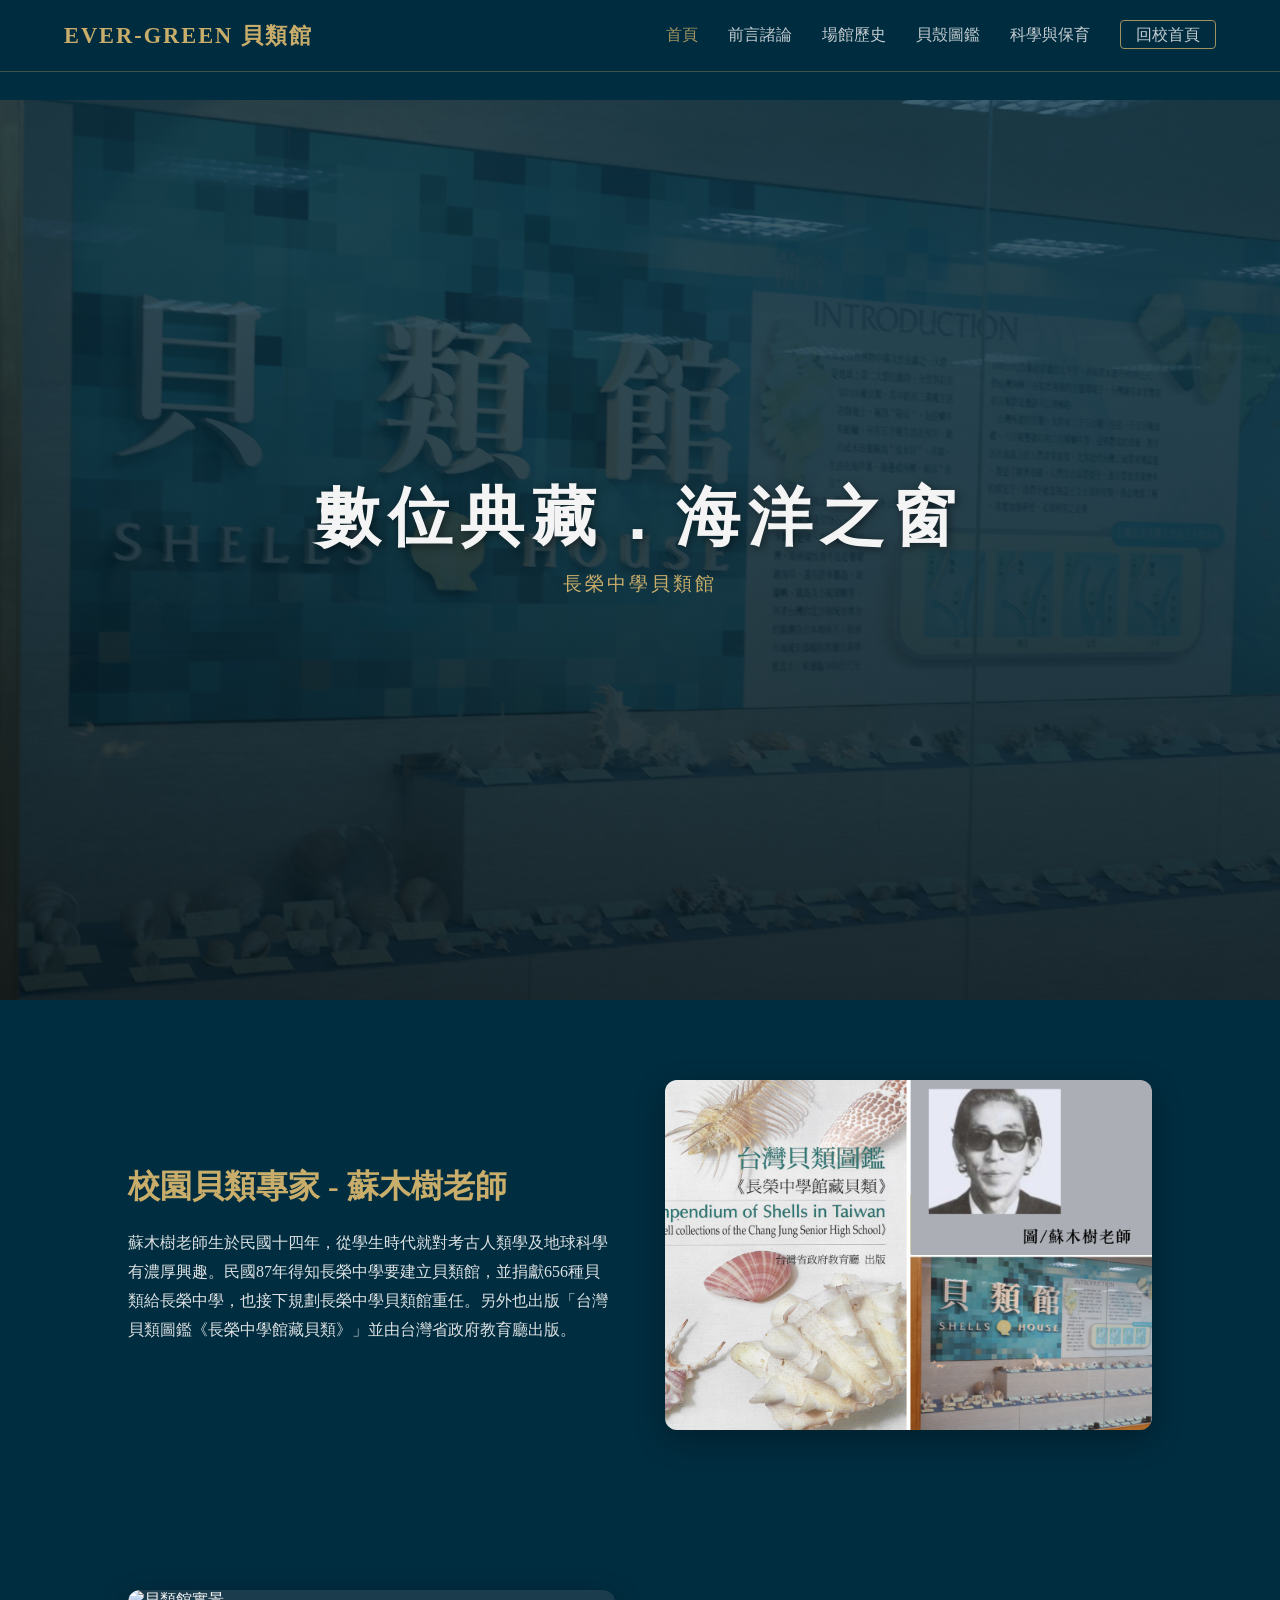
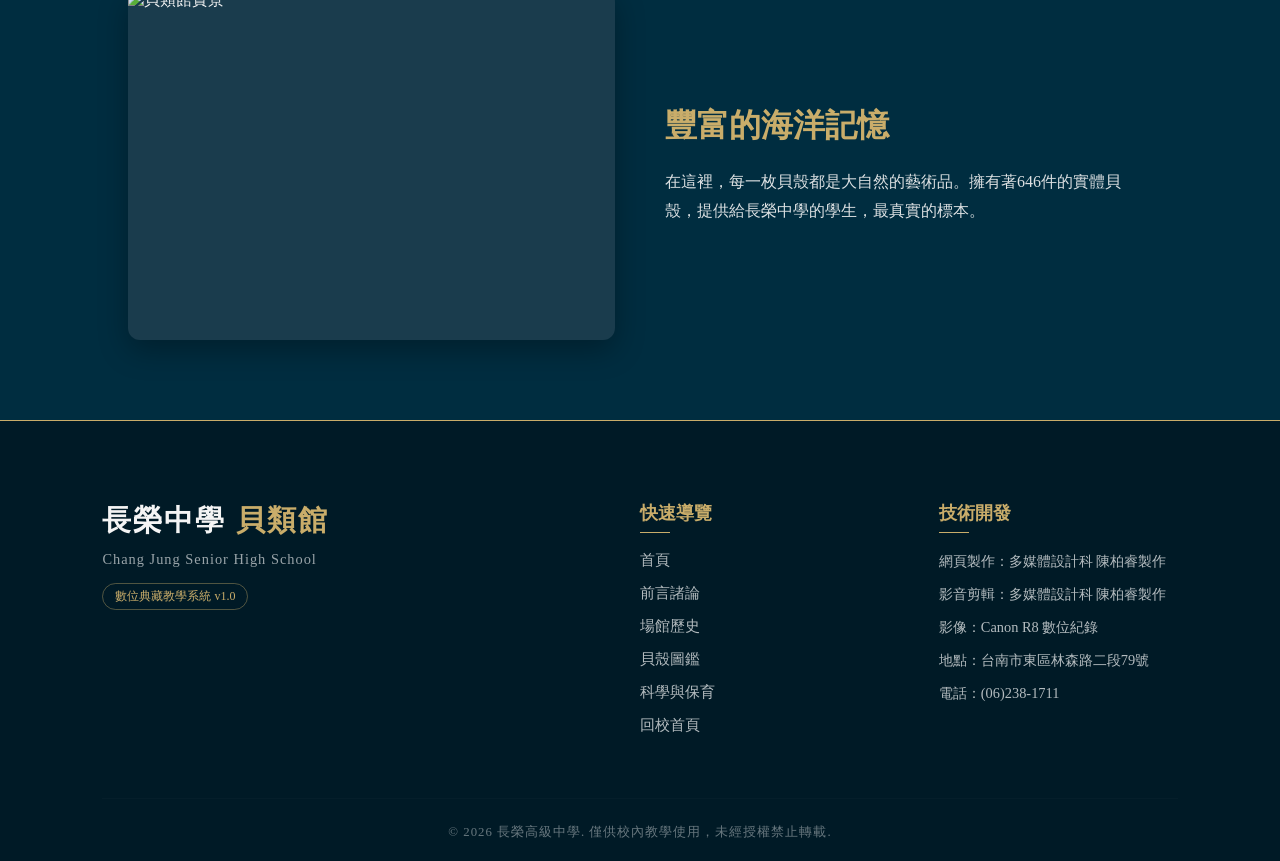
==== index.html @ a4a19280 "Update index.html" ====
<!DOCTYPE html>
<html lang="zh-TW">
<head>
    <meta charset="UTF-8">
    <meta name="viewport" content="width=device-width, initial-scale=1.0">
    <title>長榮中學貝類館 | 網站首頁</title>
    <link rel="stylesheet" href="style.css">
</head>
<body>

    <nav>
        <a href="index.html" class="logo">EVER-GREEN 貝類館</a>
        
        <div class="hamburger">
            <span class="bar"></span>
            <span class="bar"></span>
            <span class="bar"></span>
        </div>

        <ul class="nav-links">
            <li><a href="index.html" style="color: var(--accent-gold);">首頁</a></li>
            <li><a href="about.html">前言諸論</a></li>
            <li><a href="#history">場館歷史</a></li>
            <li><a href="#gallery">貝殼圖鑑</a></li>
            <li><a href="#science">科學與保育</a></li>
            <li><a href="https://www.cjshs.tn.edu.tw/" target="_blank" class="btn-school">回校首頁</a></li>
        </ul>
    </nav>

    <header class="hero">
        <div class="hero-content">
            <h1>數位典藏．海洋之窗</h1>
            <p>長榮中學貝類館</p>
        </div>
    </header>

    <section id="about" class="intro-section">
        <div class="intro-text">
            <h2>校園貝類專家 - 蘇木樹老師</h2>
            <p>蘇木樹老師生於民國十四年，從學生時代就對考古人類學及地球科學有濃厚興趣。民國87年得知長榮中學要建立貝類館，並捐獻656種貝類給長榮中學，也接下規劃長榮中學貝類館重任。另外也出版「台灣貝類圖鑑《長榮中學館藏貝類》」並由台灣省政府教育廳出版。</p>
        </div>
        <div class="intro-image">
        <img src="images/su-teacher.png" alt="蘇木樹老師">
    </div>
    </section>

    <section class="intro-section">
        <div class="intro-image">
        <img src="images/IMG_0119.JPG" alt="貝類館實景">
    </div>
        <div class="intro-text">
            <h2>豐富的海洋記憶</h2>
            <p>在這裡，每一枚貝殼都是大自然的藝術品。擁有著646件的實體貝殼，提供給長榮中學的學生，最真實的標本。</p>
        </div>
    </section>

    <footer class="museum-footer">
        <div class="footer-inner">
            <div class="footer-brand">
                <h2 class="footer-logo">長榮中學 <span>貝類館</span></h2>
                <p class="school-name">Chang Jung Senior High School</p>
                <p class="archive-tag">數位典藏教學系統 v1.0</p>
            </div>
            <div class="footer-nav">
                <h3>快速導覽</h3>
                <ul>
                    <li><a href="index.html">首頁</a></li>
                    <li><a href="about.html">前言諸論</a></li>
                    <li><a href="#history">場館歷史</a></li>
                    <li><a href="#gallery">貝殼圖鑑</a></li>
                    <li><a href="#science">科學與保育</a></li>
                    <li><a href="https://www.cjshs.tn.edu.tw/" target="_blank">回校首頁</a></li>
                </ul>
            </div>
            <div class="footer-credit">
                <h3>技術開發</h3>
                <p>網頁製作：多媒體設計科 陳柏睿製作</p>
                <p>影音剪輯：多媒體設計科 陳柏睿製作</p>
                <p>影像：Canon R8 數位紀錄</p>
                <p>地點：台南市東區林森路二段79號</p>
                <p>電話：(06)238-1711</p>
            </div>
        </div>
        <div class="footer-copy">
            <p>&copy; 2026 長榮高級中學. 僅供校內教學使用，未經授權禁止轉載.</p>
        </div>
    </footer>

    <script>
        const hamburger = document.querySelector(".hamburger");
        const navLinks = document.querySelector(".nav-links");

        hamburger.addEventListener("click", () => {
            navLinks.classList.toggle("nav-active");
            hamburger.classList.toggle("toggle");
        });
    </script>
</body>
</html>
---- style.css ----
/* ==============================
   1. 全域變數與基本重設
   ============================== */
:root {
    --evergreen-dark: #002d40;
    --accent-gold: #c9ad6a;
    --text-light: #f4f4f4;
    --glass-bg: rgba(0, 45, 64, 0.85);
}

* { 
    margin: 0; 
    padding: 0; 
    box-sizing: border-box; 
    font-family: "Noto Serif TC", serif; 
}

body { 
    background-color: var(--evergreen-dark); 
    color: var(--text-light); 
    overflow-x: hidden; 
}

/* ==============================
   2. 導覽列 (Navbar)
   ============================== */
nav {
    position: fixed; top: 0; width: 100%; display: flex; justify-content: space-between;
    align-items: center; padding: 20px 5%; background: var(--glass-bg);
    backdrop-filter: blur(10px); z-index: 1000; border-bottom: 1px solid rgba(201, 173, 106, 0.3);
}
.logo { 
    font-size: 1.4rem; font-weight: bold; letter-spacing: 2px; color: var(--accent-gold); 
    text-decoration: none;
}
.nav-links { display: flex; list-style: none; }
.nav-links li { margin-left: 30px; }
.nav-links a { text-decoration: none; color: var(--text-light); font-size: 1rem; transition: 0.3s; opacity: 0.8; }
.nav-links a:hover { opacity: 1; color: var(--accent-gold); }
.btn-school { border: 1px solid var(--accent-gold); padding: 5px 15px; border-radius: 4px; }

/* 漢堡按鈕 (電腦版預設隱藏) */
.hamburger { display: none; cursor: pointer; z-index: 1001; }
.hamburger .bar {
    display: block; width: 25px; height: 3px; margin: 5px auto;
    transition: all 0.3s ease-in-out; background-color: var(--accent-gold);
}

/* ==============================
   3. 首頁主視覺區 (Hero Section) 
   ============================== */
.hero {
    height: 100vh; display: flex; align-items: center; justify-content: center; text-align: center;
    background: linear-gradient(rgba(0, 45, 64, 0.75), rgba(0, 18, 25, 0.85)), 
                url('images/beta.JPG') center/cover no-repeat;
}
.hero-content h1 { font-size: 4rem; letter-spacing: 8px; margin-bottom: 10px; text-shadow: 2px 2px 10px rgba(0,0,0,0.5); }
.hero-content p { font-size: 1.2rem; letter-spacing: 3px; margin-bottom: 30px; color: var(--accent-gold); }

/* ==============================
   4. 簡介區塊 (Intro Section)
   ============================== */
.intro-section { padding: 80px 10%; display: grid; grid-template-columns: 1fr 1fr; gap: 50px; align-items: center; min-height: 50vh;}
.intro-text h2 { font-size: 2rem; color: var(--accent-gold); margin-bottom: 20px; }
.intro-text p { line-height: 1.8; opacity: 0.9; }
/* 電腦版圖片區塊設計 */
.intro-image {
    background: #1a3c4d; 
    height: 350px; 
    border-radius: 12px; 
    display: flex; 
    align-items: center; 
    justify-content: center;
    overflow: hidden; /* 未來放照片才不會超出圓角 */
    box-shadow: 0 10px 30px rgba(0,0,0,0.3);
}
.intro-image p {
    opacity: 0.5;
    font-size: 0.9rem;
}

/* ==============================
   5. 頁尾專屬樣式 (Footer)
   ============================== */
.museum-footer {
    background-color: #001a26; color: #ffffff; padding: 80px 8% 20px;
    border-top: 1px solid #c9ad6a; margin-top: auto;
}
.footer-inner { max-width: 1200px; margin: 0 auto; display: grid; grid-template-columns: 2fr 1fr 1fr; gap: 60px; margin-bottom: 50px; }
.footer-brand .footer-logo { font-size: 1.8rem; letter-spacing: 2px; color: #f4f4f4; margin-bottom: 10px; }
.footer-brand .footer-logo span { color: #c9ad6a; }
.school-name { font-size: 0.9rem; letter-spacing: 1px; opacity: 0.6; margin-bottom: 15px; }
.archive-tag { display: inline-block; font-size: 0.75rem; padding: 4px 12px; border: 1px solid rgba(201, 173, 106, 0.4); border-radius: 20px; color: #c9ad6a; }

.footer-nav h3, .footer-credit h3 { font-size: 1.1rem; color: #c9ad6a; margin-bottom: 25px; position: relative; }
.footer-nav h3::after, .footer-credit h3::after { content: ''; position: absolute; left: 0; bottom: -8px; width: 30px; height: 1px; background-color: #c9ad6a; }
.footer-nav ul { list-style: none; padding: 0; }
.footer-nav li { margin-bottom: 12px; }
.footer-nav a { text-decoration: none; color: #fff; opacity: 0.7; transition: 0.3s ease; font-size: 0.95rem; }
.footer-nav a:hover { opacity: 1; color: #c9ad6a; padding-left: 8px; }

.footer-credit p { font-size: 0.9rem; opacity: 0.7; margin-bottom: 10px; line-height: 1.6; }
.footer-copy { text-align: center; border-top: 1px solid rgba(255, 255, 255, 0.05); padding-top: 25px; font-size: 0.8rem; opacity: 0.4; letter-spacing: 1px; }

/* ==============================
   6. 手機版適應 (RWD) - 斷點 768px
   ============================== */
@media (max-width: 768px) {
    /* 漢堡按鈕顯示，並修改選單樣式 */
    .hamburger { display: block; }
    .nav-links {
        position: fixed; right: -100%; top: 70px; flex-direction: column;
        background: var(--glass-bg); backdrop-filter: blur(15px); width: 100%;
        text-align: center; transition: 0.4s ease-in-out; box-shadow: 0 10px 20px rgba(0,0,0,0.5); padding: 30px 0;
    }
    .nav-links.nav-active { right: 0; }
    .nav-links li { margin: 25px 0; }
    
    /* 漢堡變 X 動畫 */
    .hamburger.toggle .bar:nth-child(1) { transform: translateY(8px) rotate(45deg); }
    .hamburger.toggle .bar:nth-child(2) { opacity: 0; }
    .hamburger.toggle .bar:nth-child(3) { transform: translateY(-8px) rotate(-45deg); }

    /* 首頁實景圖：加高版面，讓視覺更飽滿大氣 */
    .hero {
        /* 取消之前的 aspect-ratio，改用 60vh 讓它佔據手機螢幕 60% 的高度 */
        height: 60vh; 
        
        /* 使用 center/cover 讓照片以中心為基準，完美填滿這個舒服的高度 */
        background: linear-gradient(rgba(0, 45, 64, 0.75), rgba(0, 18, 25, 0.85)), 
                    url('images/beta.JPG') center/cover no-repeat;
        
        align-items: center; 
        padding-top: 60px; /* 稍微往下推，避開上方的導覽列 */
    }
    
    /* 因為照片變小了，手機版的標題字也要稍微縮小才放得進去 */
    .hero-content h1 { font-size: 1.8rem; letter-spacing: 2px; margin-bottom: 10px; }
    .hero-content p { font-size: 0.9rem; }
    .hero-content h1 { font-size: 2.2rem; letter-spacing: 3px; margin-bottom: 15px; }
    .hero-content p { font-size: 1rem; }
    
    /* 內容區塊改為單欄 */
    /* 手機版簡介區塊：強制圖片在上、文字在下 */
    .intro-section { 
        display: flex; /* 改用 Flexbox 方便控制上下順序 */
        flex-direction: column; 
        gap: 30px;
        padding: 60px 8%;
    }
    .intro-image {
        width: 100%;
        height: 250px; /* 手機版照片高度稍微縮小 */
        order: -1; /* ✨魔法指令：不管 HTML 順序為何，強制把圖片排在最前面(最上面)！ */
    }
    .intro-text {
        text-align: center; /* 手機版文字置中閱讀體驗會更好 */
    }
    .footer-inner { grid-template-columns: 1fr; text-align: center; gap: 40px; }
    .footer-nav h3::after, .footer-credit h3::after { left: 50%; transform: translateX(-50%); }
}
/* 讓圖片完美填滿圓角框，並加上滑鼠懸停動畫 */
.intro-image img {
    width: 100%;
    height: 100%;
    object-fit: cover; /* 這個魔法會讓照片自動按比例填滿，不會被拉扁變形 */
    transition: transform 0.5s ease; /* 動畫過渡時間 */
}

/* 滑鼠移上去時，照片會微微放大 */
.intro-image:hover img {
    transform: scale(1.05);
}
/* ==============================
           專屬 about.html 的文章閱讀排版
           ============================== */
        
        
        .article-container {
            max-width: 800px;
            margin: 0 auto 60px;
            padding: 50px 60px;
            background: var(--glass-bg);
            border-radius: 12px;
            box-shadow: 0 10px 30px rgba(0,0,0,0.5);
            border: 1px solid rgba(201, 173, 106, 0.2);
        }

        .article-title {
            text-align: center;
            margin-bottom: 40px;
            border-bottom: 1px solid rgba(201, 173, 106, 0.3);
            padding-bottom: 20px;
        }

        .article-title span {
            display: block;
            color: var(--accent-gold);
            font-size: 1rem;
            letter-spacing: 3px;
            margin-bottom: 10px;
        }

        .article-title h1 {
            font-size: 2.5rem;
            letter-spacing: 5px;
        }

        .article-content p {
            font-size: 1.1rem;
            line-height: 2.2;
            margin-bottom: 25px;
            text-align: justify; /* 左右對齊，看起來更像出版品 */
            opacity: 0.9;
            text-indent: 2em; /* 每一段首行自動縮排 */
        }

        /* 手機版適應 */
        @media (max-width: 768px) {
            .article-container { margin: 20px; padding: 30px 20px; }
            .article-title h1 { font-size: 2rem; }
            .article-content p { font-size: 1rem; }
        }
                /* ==============================
           全新 about.html：現代雙欄藝廊排版
           ============================== */
        body { 
            background-color: var(--evergreen-dark);
            padding-top: 100px; /* 避開導覽列 */
        }
        
        .editorial-container {
            max-width: 1200px;
            margin: 0 auto 80px;
            padding: 40px 5%;
            display: flex;
            align-items: flex-start; /* 讓左邊可以固定在頂部 */
            gap: 60px;
        }

        /* 左側：固定標題區 */
        .editorial-header {
            flex: 0 0 350px; /* 左邊寬度固定 */
            position: sticky;
            top: 150px; /* 往下滑時，標題會停留在距離頂部 150px 的位置 */
        }

        .editorial-header .tagline {
            color: var(--accent-gold);
            font-size: 0.95rem;
            letter-spacing: 3px;
            margin-bottom: 15px;
            font-weight: bold;
        }

        .editorial-header h1 {
            font-size: 3.8rem;
            letter-spacing: 5px;
            line-height: 1.2;
            color: var(--text-light);
            margin-bottom: 20px;
        }

        .editorial-header .divider {
            width: 60px;
            height: 3px;
            background: var(--accent-gold);
        }

        /* 右側：滾動文章區 */
        .editorial-content {
            flex: 1;
            padding-left: 40px;
            border-left: 1px solid rgba(255, 255, 255, 0.1); /* 中間加一條淡淡的分隔線 */
        }

        .editorial-content p {
            font-size: 1.15rem;
            line-height: 2.1;
            margin-bottom: 35px;
            text-align: justify;
            color: rgba(244, 244, 244, 0.85);
        }

        /* 魔法：第一段的第一個字放大 (首字放大) */
        .editorial-content p:first-of-type::first-letter {
            font-size: 3.5rem;
            float: left;
            margin-right: 12px;
            line-height: 1;
            color: var(--accent-gold);
            font-weight: bold;
            padding-top: 4px;
        }

        /* 手機版適應：變成上下排版 */
        @media (max-width: 768px) {
            .editorial-container { 
                flex-direction: column; 
                gap: 30px; 
                padding: 20px 8%; 
            }
            .editorial-header { 
                position: static; /* 取消手機版的固定效果 */
                flex: auto; 
                width: 100%; 
                padding-bottom: 20px;
                border-bottom: 1px solid rgba(255, 255, 255, 0.1);
            }
            .editorial-header h1 { font-size: 2.8rem; }
            .editorial-content { 
                padding-left: 0; 
                border-left: none; 
            }
        }
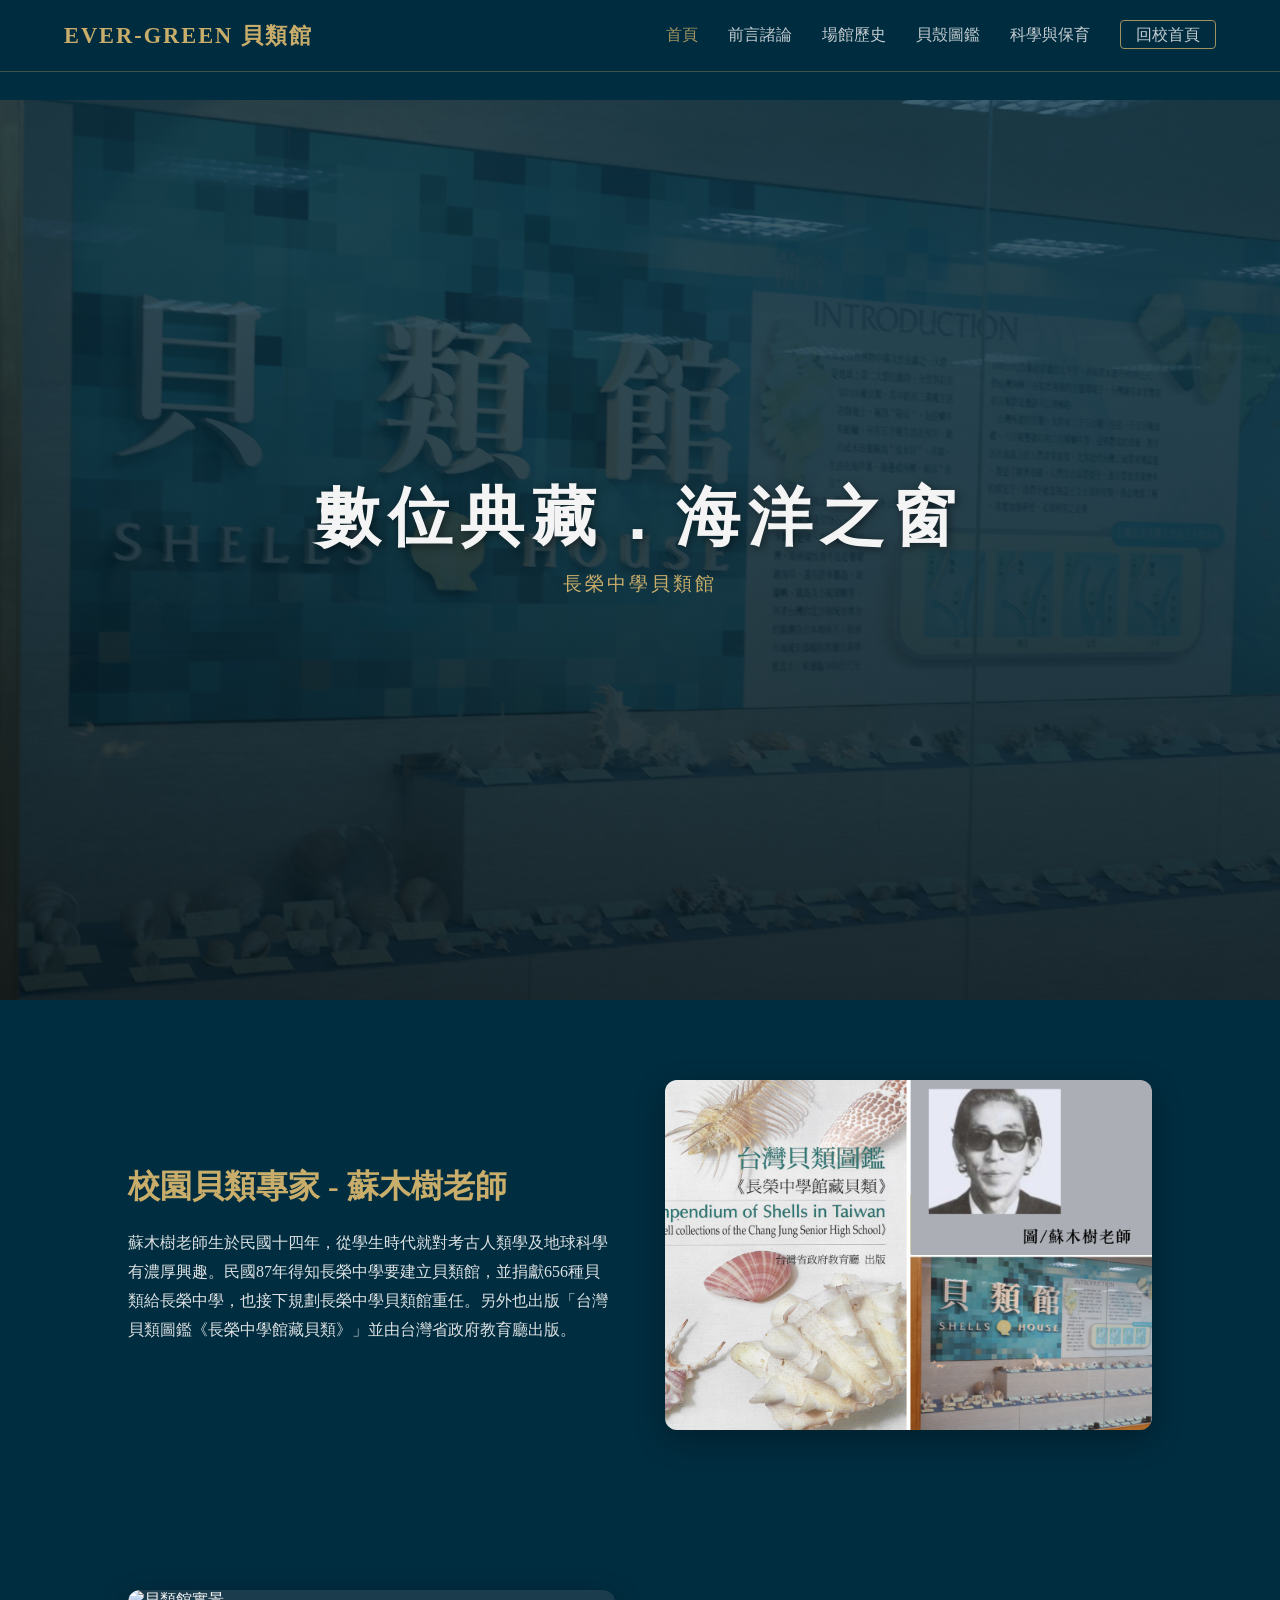
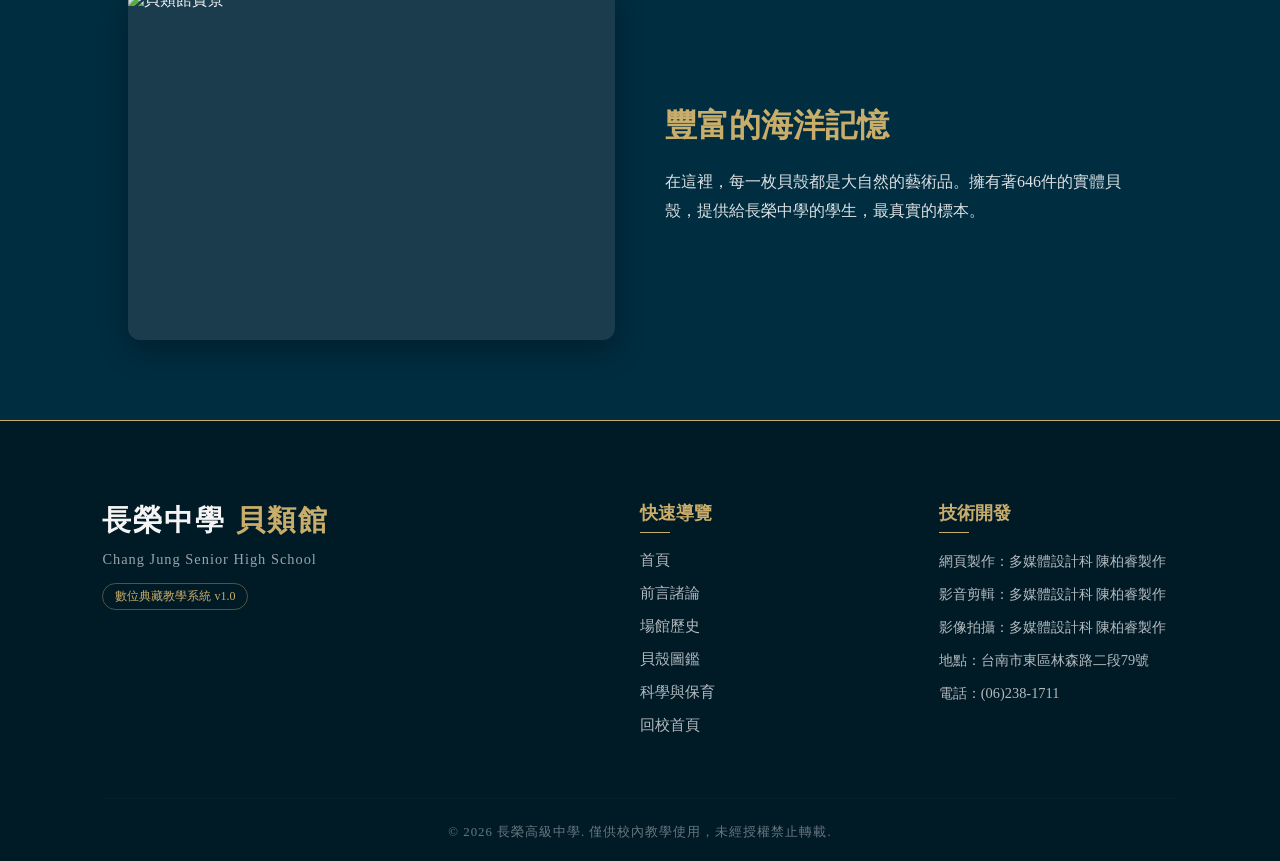
==== commit e0745d0b: "基本更新" ====
--- a/index.html
+++ b/index.html
@@ -20,9 +20,9 @@
         <ul class="nav-links">
             <li><a href="index.html" style="color: var(--accent-gold);">首頁</a></li>
             <li><a href="about.html">前言諸論</a></li>
-            <li><a href="#history">場館歷史</a></li>
+            <li><a href="history.html">場館歷史</a></li>
             <li><a href="#gallery">貝殼圖鑑</a></li>
-            <li><a href="#science">科學與保育</a></li>
+            <li><a href="science.html">科學與保育</a></li>
             <li><a href="https://www.cjshs.tn.edu.tw/" target="_blank" class="btn-school">回校首頁</a></li>
         </ul>
     </nav>
@@ -66,9 +66,9 @@
                 <ul>
                     <li><a href="index.html">首頁</a></li>
                     <li><a href="about.html">前言諸論</a></li>
-                    <li><a href="#history">場館歷史</a></li>
+                    <li><a href="history.html">場館歷史</a></li>
                     <li><a href="#gallery">貝殼圖鑑</a></li>
-                    <li><a href="#science">科學與保育</a></li>
+                    <li><a href="science.html">科學與保育</a></li>
                     <li><a href="https://www.cjshs.tn.edu.tw/" target="_blank">回校首頁</a></li>
                 </ul>
             </div>
@@ -76,7 +76,7 @@
                 <h3>技術開發</h3>
                 <p>網頁製作：多媒體設計科 陳柏睿製作</p>
                 <p>影音剪輯：多媒體設計科 陳柏睿製作</p>
-                <p>影像：Canon R8 數位紀錄</p>
+                <p>影像拍攝：多媒體設計科 陳柏睿製作</p>
                 <p>地點：台南市東區林森路二段79號</p>
                 <p>電話：(06)238-1711</p>
             </div>
--- a/style.css
+++ b/style.css
@@ -313,3 +313,235 @@
                 border-left: none; 
             }
         }
+/* ==============================
+           專屬 history.html 的時光迴廊排版
+           ============================== */
+        body { 
+            background-color: var(--evergreen-dark);
+            padding-top: 100px; /* 避開導覽列 */
+        }
+
+        .history-header {
+            text-align: center;
+            padding: 60px 20px 40px;
+        }
+
+        .history-header .tagline {
+            color: var(--accent-gold);
+            font-size: 1rem;
+            letter-spacing: 4px;
+            margin-bottom: 15px;
+            font-weight: bold;
+        }
+
+        .history-header h1 {
+            font-size: 3rem;
+            letter-spacing: 5px;
+            color: var(--text-light);
+        }
+
+        /* 時光迴廊容器 */
+        .timeline-container {
+            max-width: 1000px;
+            margin: 0 auto 80px;
+            padding: 0 5%;
+        }
+
+        /* 單一區塊設定 */
+        .timeline-item {
+            display: flex;
+            align-items: center;
+            gap: 50px;
+            margin-bottom: 80px;
+        }
+
+        /* 讓偶數區塊反轉 (變成左圖右文) */
+        .timeline-item:nth-child(even) {
+            flex-direction: row-reverse;
+        }
+
+        .timeline-image {
+            flex: 1;
+            height: 350px;
+            border-radius: 12px;
+            overflow: hidden;
+            box-shadow: 0 15px 35px rgba(0,0,0,0.4);
+            border: 1px solid rgba(255, 255, 255, 0.1);
+            position: relative;
+        }
+
+        /* 圖片填滿魔法 */
+        .timeline-image img {
+            width: 100%;
+            height: 100%;
+            object-fit: cover;
+            transition: transform 0.6s ease;
+        }
+
+        .timeline-image:hover img {
+            transform: scale(1.05);
+        }
+
+        /* 圖片預留區的底色 (如果還沒放照片的話) */
+        .timeline-image.placeholder {
+            background: #1a3c4d;
+            display: flex;
+            align-items: center;
+            justify-content: center;
+        }
+        .timeline-image.placeholder p { opacity: 0.5; }
+
+        .timeline-text {
+            flex: 1;
+        }
+
+        .timeline-text h2 {
+            font-size: 2rem;
+            color: var(--accent-gold);
+            margin-bottom: 20px;
+            letter-spacing: 2px;
+        }
+
+        .timeline-text p {
+            font-size: 1.1rem;
+            line-height: 2;
+            text-align: justify;
+            color: rgba(244, 244, 244, 0.85);
+        }
+
+        /* 手機版適應：全部變成上圖下文 */
+        @media (max-width: 768px) {
+            .timeline-item, .timeline-item:nth-child(even) {
+                flex-direction: column;
+                gap: 25px;
+                margin-bottom: 60px;
+            }
+            .timeline-image {
+                width: 100%;
+                height: 250px;
+                order: -1; /* 強制圖片在上 */
+            }
+            .history-header h1 { font-size: 2.2rem; }
+        }
+         /* ==============================
+           專屬 science.html 的懸浮卡片排版
+           ============================== */
+        body { 
+            background-color: var(--evergreen-dark);
+            padding-top: 100px;
+        }
+
+        .science-header {
+            text-align: center;
+            padding: 60px 20px 20px;
+            max-width: 800px;
+            margin: 0 auto;
+        }
+
+        .science-header .tagline {
+            color: var(--accent-gold);
+            font-size: 1rem;
+            letter-spacing: 4px;
+            margin-bottom: 15px;
+            font-weight: bold;
+        }
+
+        .science-header h1 {
+            font-size: 3rem;
+            letter-spacing: 5px;
+            color: var(--text-light);
+            margin-bottom: 25px;
+        }
+
+        .science-header p {
+            font-size: 1.1rem;
+            line-height: 1.8;
+            color: rgba(244, 244, 244, 0.85);
+            text-align: justify;
+        }
+
+        /* 資訊卡片網格容器：完美的 2x2 矩陣 */
+        .cards-container {
+            max-width: 900px; /* 稍微縮小總寬度，讓 2x2 看起來更精緻緊湊 */
+            margin: 60px auto 100px;
+            display: grid;
+            grid-template-columns: repeat(2, 1fr); /* 強制在電腦版分成相等的兩大行 */
+            gap: 40px;
+        }
+
+        /* 確保手機版時，乖乖變回直排 1 行 */
+        @media (max-width: 768px) {
+            .cards-container { 
+                grid-template-columns: 1fr; 
+                gap: 25px; 
+                margin-top: 40px; 
+            }
+        }
+
+        /* 單一卡片設計 */
+        .science-card {
+            background: rgba(255, 255, 255, 0.03);
+            border: 1px solid rgba(201, 173, 106, 0.2);
+            border-radius: 15px;
+            padding: 40px 30px;
+            transition: all 0.4s ease;
+            position: relative;
+            overflow: hidden;
+        }
+
+        /* 卡片懸停特效：微微上浮 + 邊框發光 */
+        .science-card:hover {
+            transform: translateY(-10px);
+            background: rgba(255, 255, 255, 0.06);
+            border-color: rgba(201, 173, 106, 0.6);
+            box-shadow: 0 15px 30px rgba(0,0,0,0.4);
+        }
+
+        /* 卡片內的裝飾性數字 */
+        .card-number {
+            position: absolute;
+            top: -10px;
+            right: 10px;
+            font-size: 6rem;
+            font-weight: bold;
+            color: rgba(201, 173, 106, 0.1); /* 非常淡的金色作為背景浮水印 */
+            z-index: 0;
+            user-select: none;
+        }
+
+        .science-card h3 {
+            font-size: 1.6rem;
+            color: var(--accent-gold);
+            margin-bottom: 20px;
+            position: relative;
+            z-index: 1;
+        }
+
+        .science-card p {
+            font-size: 1.05rem;
+            line-height: 1.9;
+            color: rgba(244, 244, 244, 0.85);
+            text-align: justify;
+            position: relative;
+            z-index: 1;
+        }
+
+        /* 呼籲行動區塊 (Call to Action) */
+        .cta-section {
+            text-align: center;
+            padding: 60px 20px;
+            background: linear-gradient(to top, rgba(0, 45, 64, 1), rgba(0, 18, 25, 0));
+            border-top: 1px solid rgba(255, 255, 255, 0.05);
+        }
+
+        .cta-section h2 {
+            font-size: 2rem;
+            color: var(--accent-gold);
+            margin-bottom: 20px;
+        }
+
+        @media (max-width: 768px) {
+            .science-header h1 { font-size: 2.2rem; }
+            .cards-container { gap: 25px; margin-top: 40px; }
+            .science-card { padding: 30px 20px; }
+        }
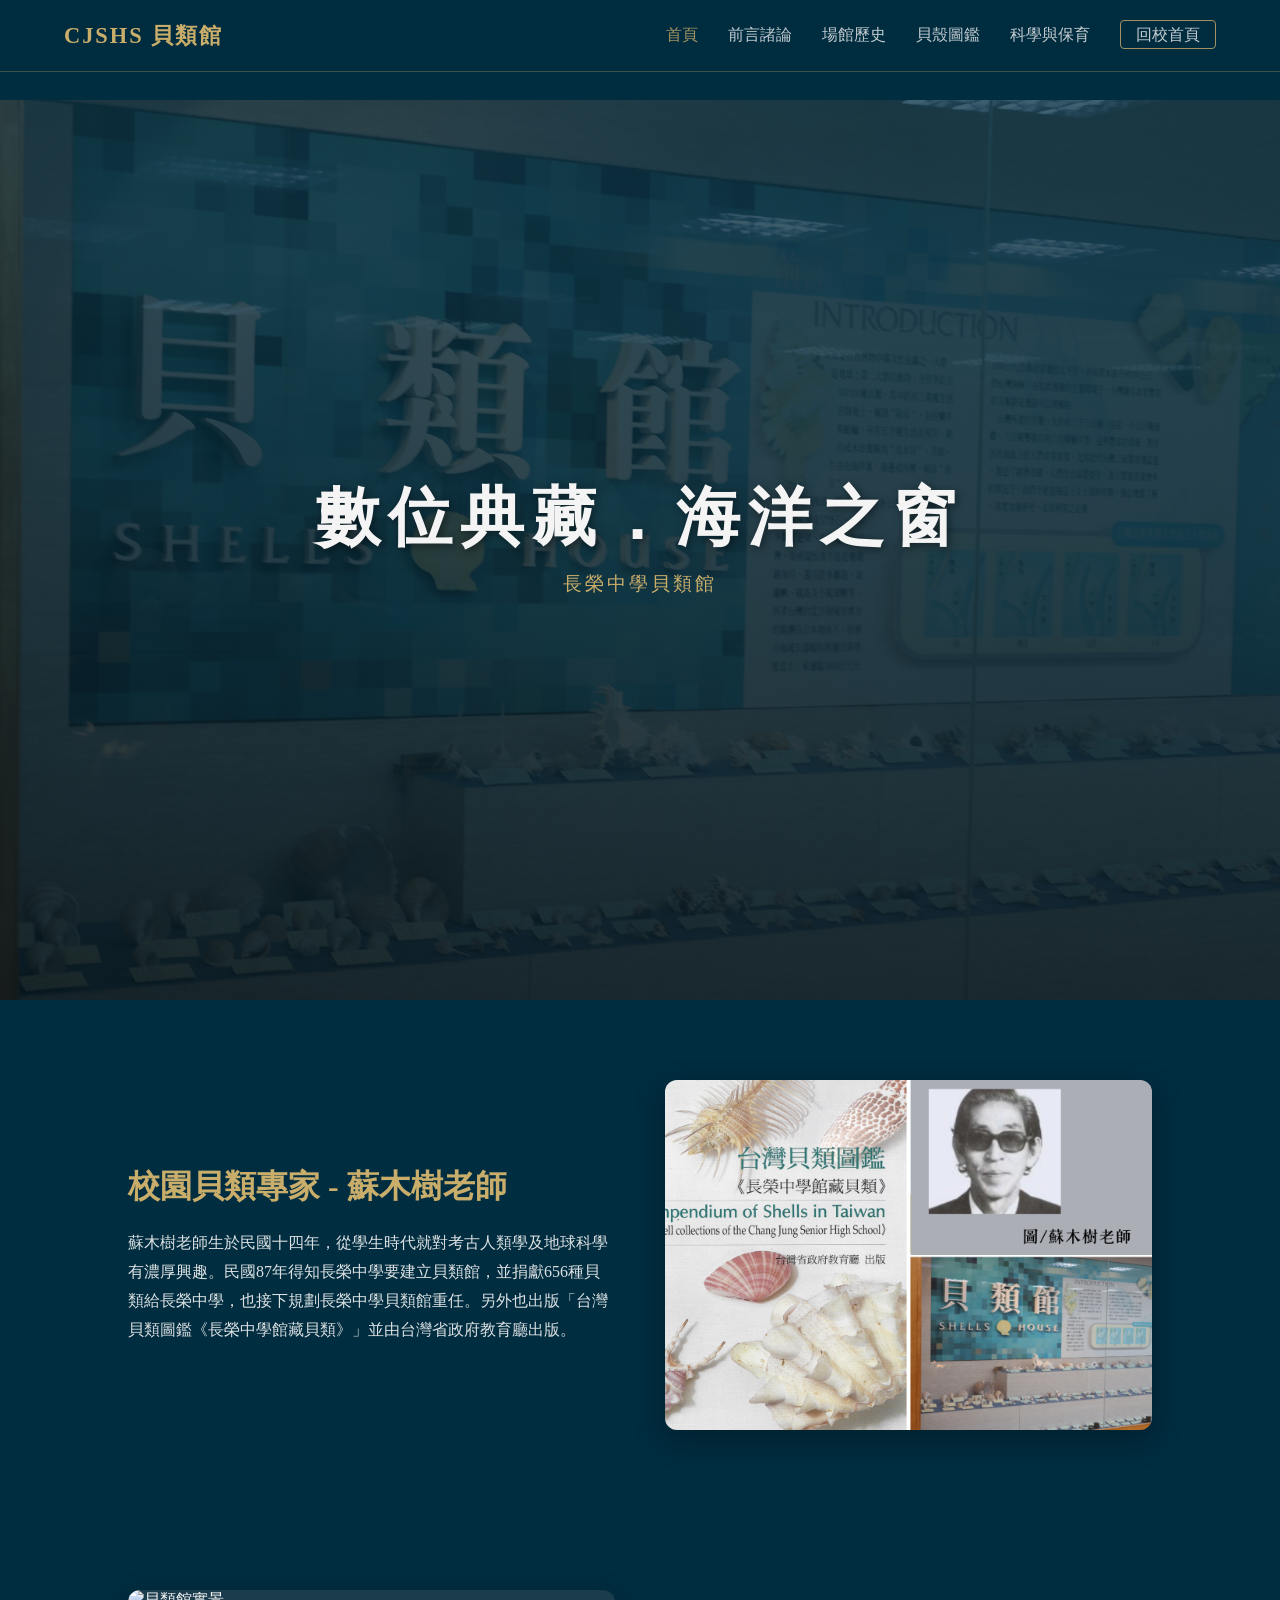
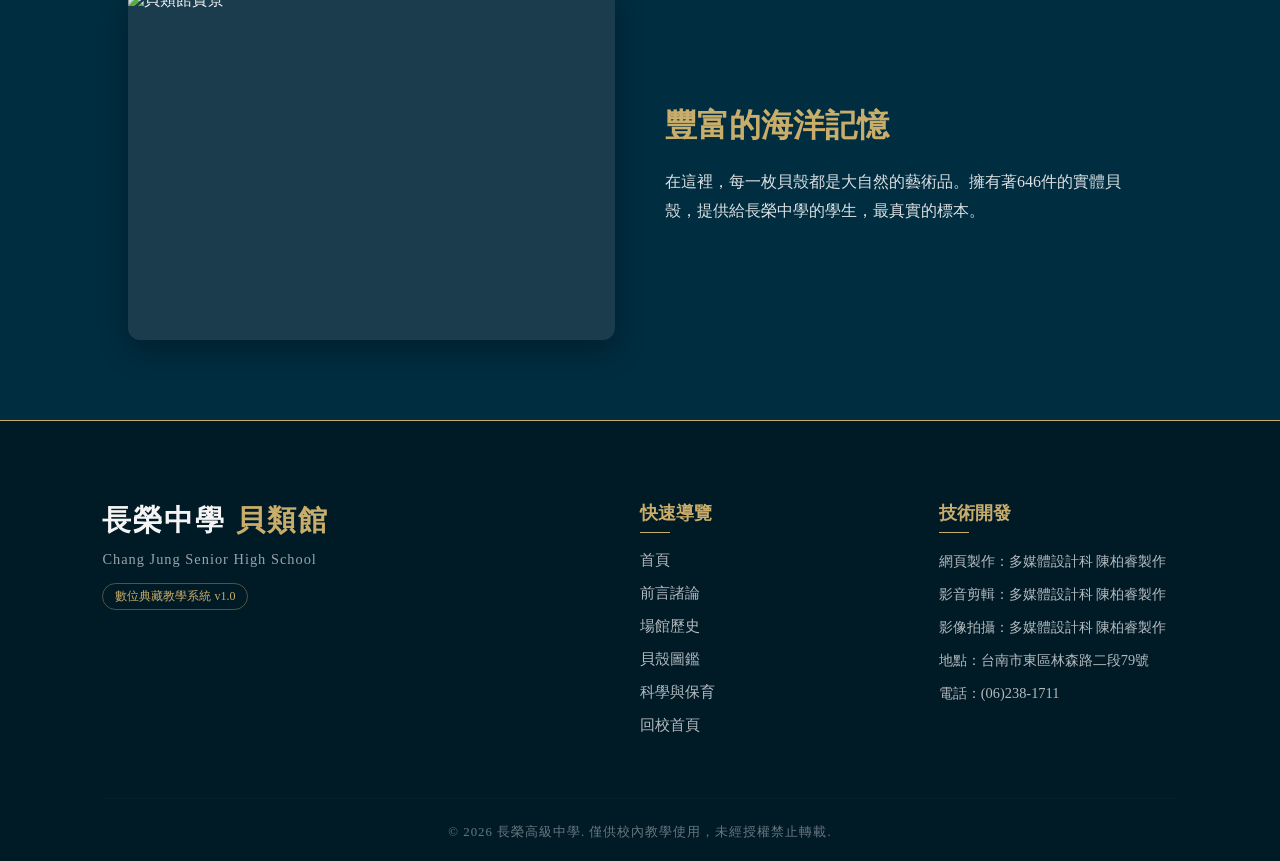
==== commit 967e6a6d: "CJSHS" ====
--- a/index.html
+++ b/index.html
@@ -9,7 +9,7 @@
 <body>
 
     <nav>
-        <a href="index.html" class="logo">EVER-GREEN 貝類館</a>
+        <a href="index.html" class="logo">CJSHS 貝類館</a>
         
         <div class="hamburger">
             <span class="bar"></span>
@@ -21,7 +21,7 @@
             <li><a href="index.html" style="color: var(--accent-gold);">首頁</a></li>
             <li><a href="about.html">前言諸論</a></li>
             <li><a href="history.html">場館歷史</a></li>
-            <li><a href="#gallery">貝殼圖鑑</a></li>
+            <li><a href="gallery.html">貝殼圖鑑</a></li>
             <li><a href="science.html">科學與保育</a></li>
             <li><a href="https://www.cjshs.tn.edu.tw/" target="_blank" class="btn-school">回校首頁</a></li>
         </ul>
--- a/style.css
+++ b/style.css
@@ -544,4 +544,102 @@
             .science-header h1 { font-size: 2.2rem; }
             .cards-container { gap: 25px; margin-top: 40px; }
             .science-card { padding: 30px 20px; }
-        }+        }
+ /* 圖鑑區塊樣式 */
+.gallery-section { padding: 10px 5%; background: rgba; }
+.gallery-header { text-align: center; margin-bottom: 50px; }
+
+.filter-buttons { display: flex; justify-content: center; gap: 15px; margin-top: 30px; flex-wrap: wrap; }
+.filter-btn {
+    background: transparent; border: 1px solid var(--accent-gold); color: var(--accent-gold);
+    padding: 10px 25px; cursor: pointer; border-radius: 50px; transition: 0.3s;
+}
+.filter-btn.active, .filter-btn:hover { background: var(--accent-gold); color: #fff; }
+
+/* 電腦版：固定 4 欄排版 */
+.shell-grid {
+    display: grid;
+    grid-template-columns: repeat(4, 1fr); /* 強制設定為 4 欄，每欄平分空間 */
+    gap: 30px;
+    margin-top: 40px;
+}
+
+/* 手機版：偵測螢幕寬度並切換為 2 欄排版 */
+@media (max-width: 768px) {
+    .shell-grid {
+        grid-template-columns: repeat(2, 1fr); /* 手機版強制設定為 2 欄 */
+        gap: 15px; /* 手機螢幕較窄，縮小間距能讓卡片更精緻 */
+    }
+    
+    /* 稍微縮小手機版卡片的內距與字體，避免畫面太擁擠 */
+    .shell-info {
+        padding: 15px;
+    }
+    .shell-info h3 {
+        font-size: 1rem;
+    }
+    .scientific-name {
+        font-size: 0.75rem;
+    }
+}
+/* 1. 標本圖片容器：強制正方形，並隱藏超出的部分 */
+.shell-img { 
+    width: 100%; 
+    aspect-ratio: 1 / 1; 
+    background: #1a3c4d; 
+    overflow: hidden; /* 關鍵：這樣圖片放大時才不會跑出圓角框框外 */
+    position: relative;
+}
+
+/* 2. 照片本身：完美填滿、不變形，並加上動畫過渡效果 */
+.shell-img img {
+    width: 100%;
+    height: 100%;
+    object-fit: cover; /* 這個魔法指令保證照片絕不變形 */
+    transition: transform 0.6s ease; /* 滑鼠懸停動畫的時間 */
+}
+
+/* 3. 滑鼠懸停特效：當滑鼠移到整張卡片上時，照片微微放大 */
+.shell-card:hover .shell-img img {
+    transform: scale(1.08); /* 放大到 108% */
+}
+
+/* 網格系統：電腦版 4 欄 */
+.shell-grid {
+    display: grid;
+    grid-template-columns: repeat(4, 1fr);
+    gap: 30px;
+    margin-top: 40px;
+}
+
+/* 過濾時的淡入動畫 */
+@keyframes fadeIn {
+    from { opacity: 0; transform: translateY(10px); }
+    to { opacity: 1; transform: translateY(0); }
+}
+
+/* 手機與平板版：螢幕寬度小於 768px 時觸發 */
+@media (max-width: 768px) {
+    .shell-grid {
+        grid-template-columns: repeat(2, 1fr); /* 關鍵：手機版 2 欄 */
+        gap: 15px; /* 手機間距縮小，畫面更緊湊 */
+        padding: 0 10px;
+    }
+
+    /* 手機版文字稍微縮小，避免卡片塞不下長名稱 */
+    .shell-info h3 {
+        font-size: 1rem;
+    }
+    .scientific-name {
+        font-size: 0.8rem;
+    }
+    
+    /* 調整分類按鈕在手機上的間距 */
+    .filter-buttons {
+        gap: 8px;
+    }
+    .filter-btn {
+        padding: 8px 12px;
+        font-size: 0.85rem;
+    }
+}
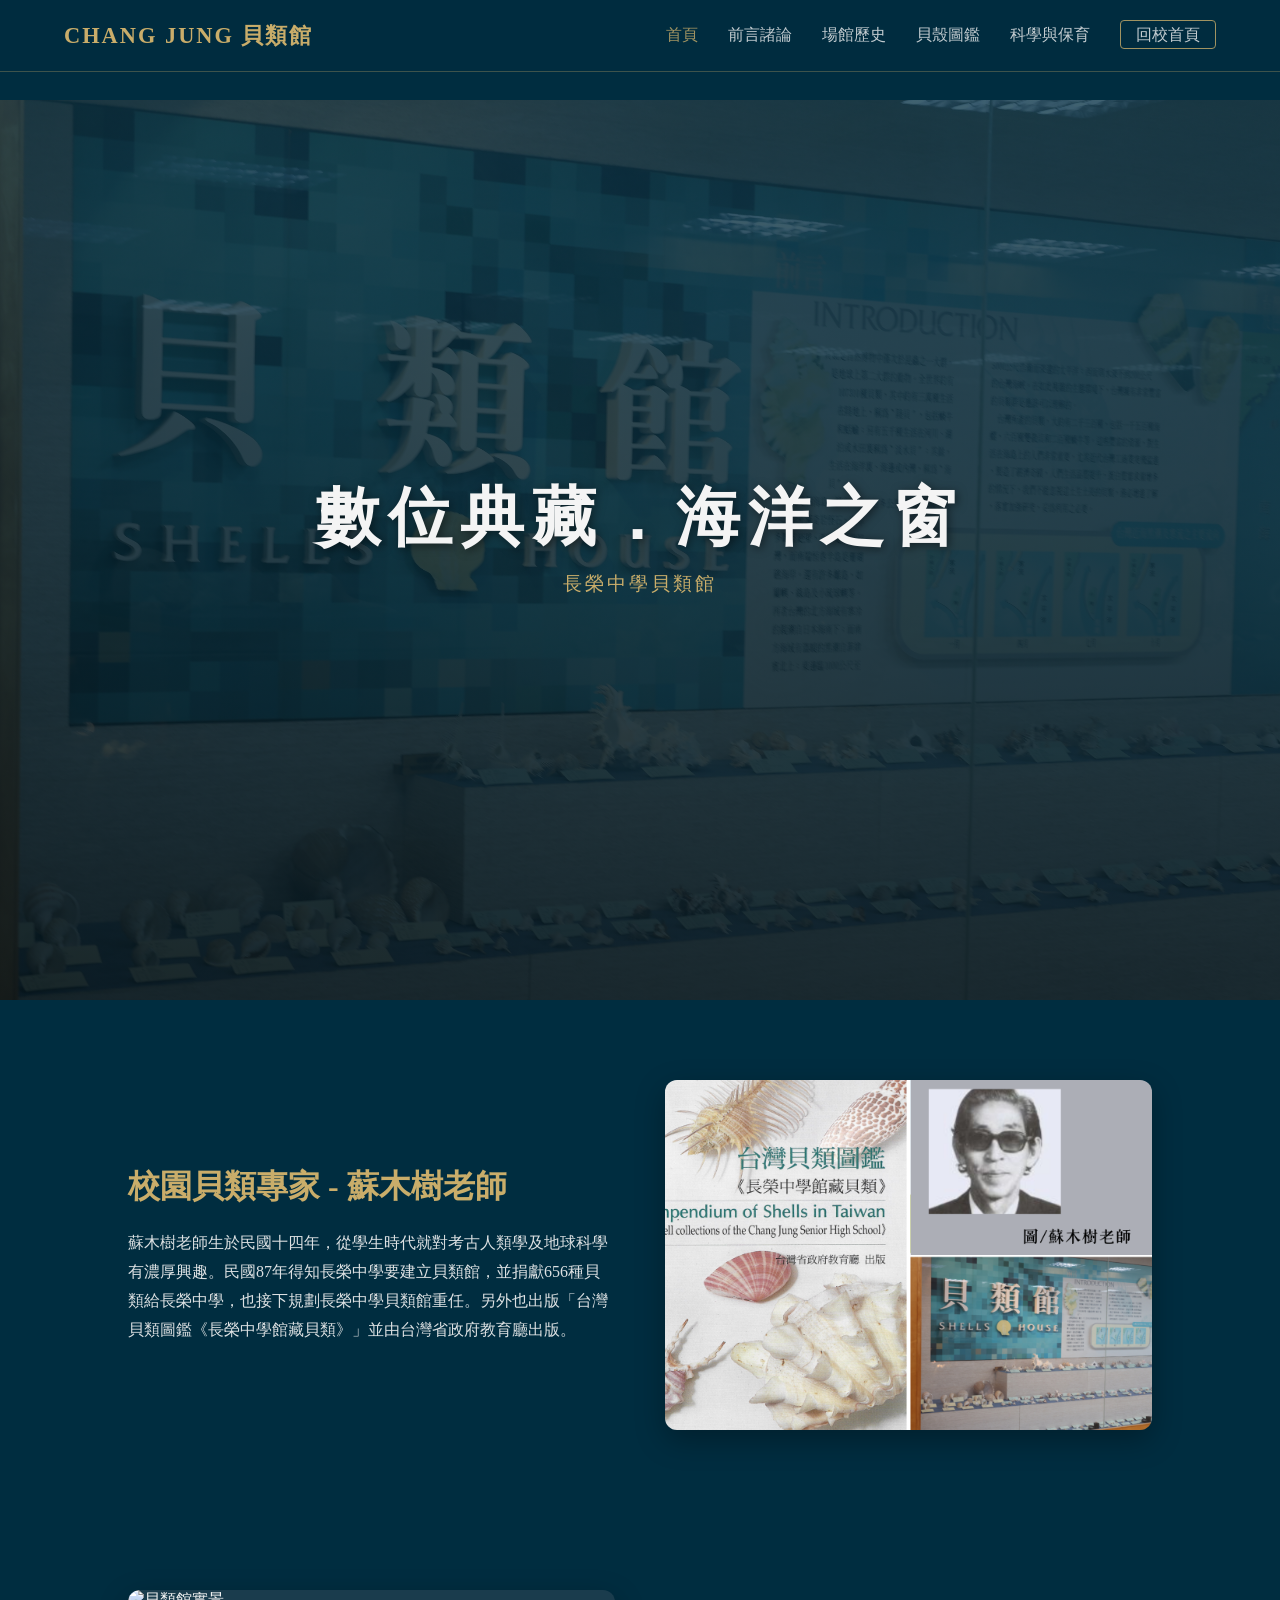
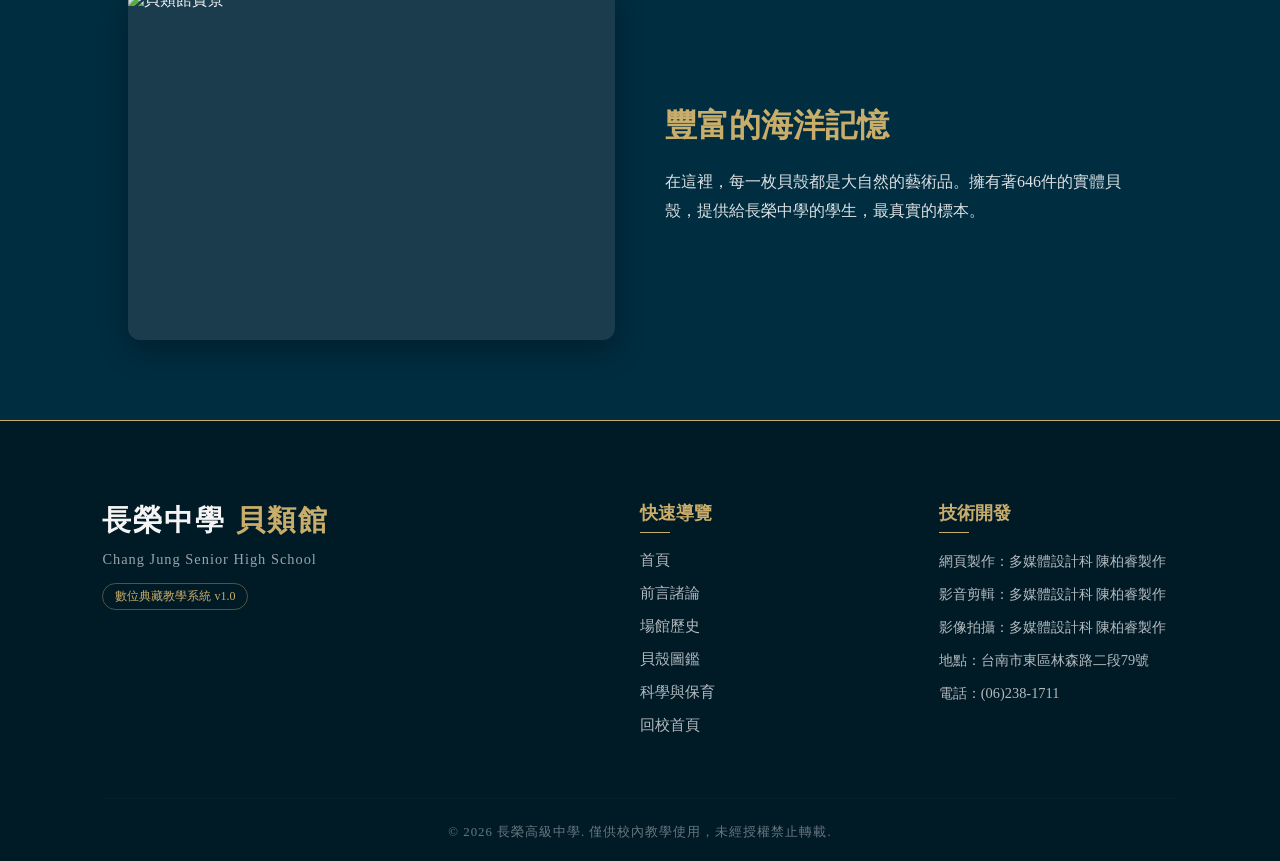
==== commit 5b585761: "chang jung" ====
--- a/index.html
+++ b/index.html
@@ -9,7 +9,7 @@
 <body>
 
     <nav>
-        <a href="index.html" class="logo">CJSHS 貝類館</a>
+        <a href="index.html" class="logo">CHANG JUNG 貝類館</a>
         
         <div class="hamburger">
             <span class="bar"></span>
